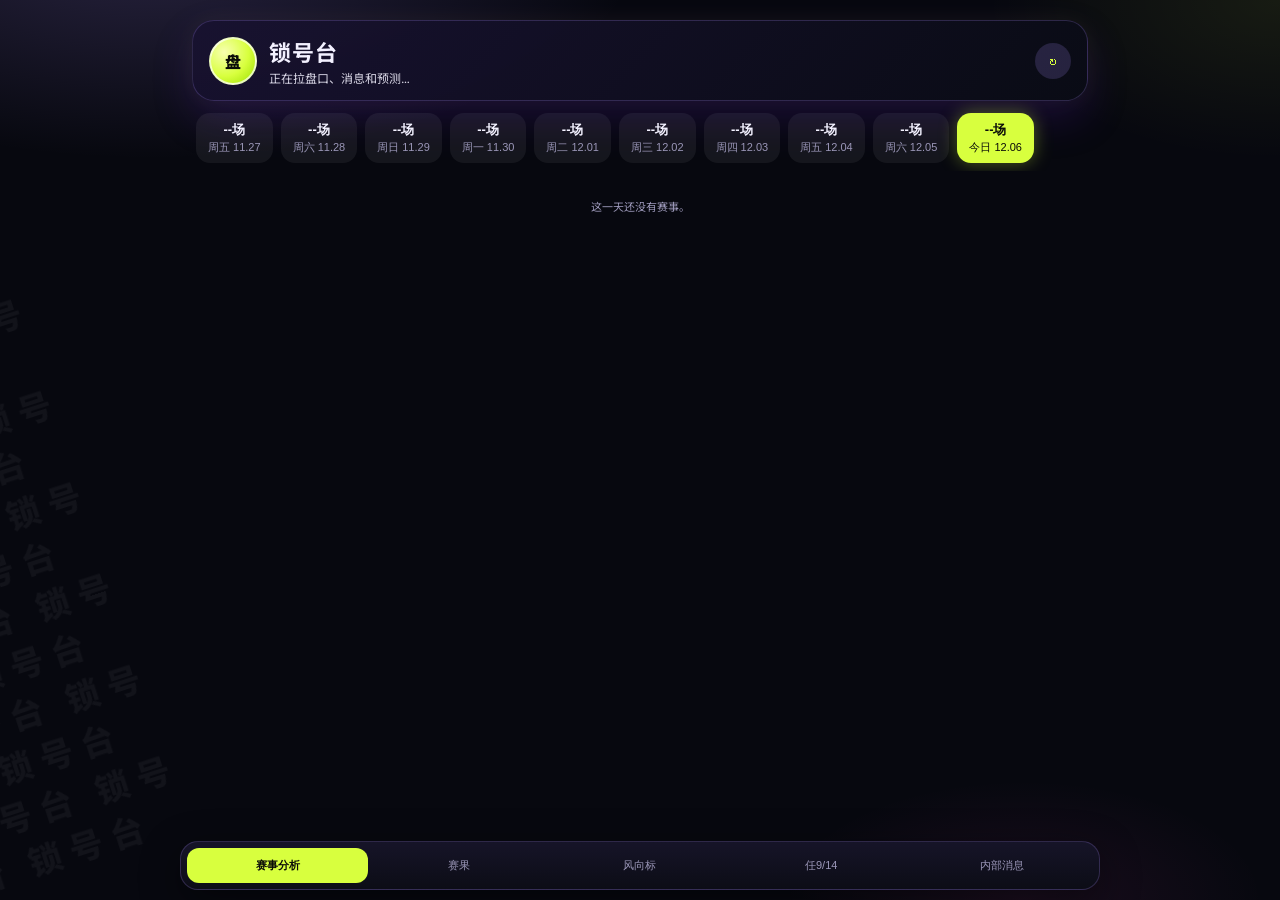
==== index.html @ a41847c5 "v=67 进球数与比分对齐，先TTG后CRS自动校正。 Co-authored-by: Cursor <cursoragent@cursor.com>" ====
<!DOCTYPE html>
<html lang="zh-CN">
<head>
  <meta charset="UTF-8" />
  <meta name="viewport" content="width=device-width, initial-scale=1, viewport-fit=cover" />
  <meta http-equiv="Cache-Control" content="no-cache, no-store, must-revalidate" />
  <meta http-equiv="Pragma" content="no-cache" />
  <meta name="theme-color" content="#07080f" />
  <meta name="format-detection" content="telephone=no" />
  <title>锁号台</title>
  <link rel="preconnect" href="https://fonts.googleapis.com" />
  <link rel="preconnect" href="https://fonts.gstatic.com" crossorigin />
  <link href="https://fonts.googleapis.com/css2?family=Outfit:wght@400;600;700&family=Noto+Sans+SC:wght@400;500;700&display=swap" rel="stylesheet" />
  <link rel="stylesheet" href="css/shop.css?v=54" />
</head>
<body>
  <div class="shop-wm" aria-hidden="true">锁号台 锁号台 锁号台 锁号台 锁号台 锁号台 锁号台 锁号台 锁号台 锁号台 锁号台 锁号台 锁号台 锁号台 锁号台 锁号台 锁号台 锁号台 锁号台 锁号台 锁号台 锁号台 锁号台 锁号台</div>
  <div class="shop-shell">
    <header class="shop-head">
      <span class="shop-logo">盘</span>
      <div>
        <h1>锁号台</h1>
        <p id="shopSub">盘口研究 · 即时更新</p>
      </div>
      <div class="shop-head-actions">
        <button type="button" class="shop-ico" id="btnRefresh" title="刷新">↻</button>
      </div>
    </header>
    <div class="shop-rail" id="shopRail"></div>
    <main id="shopMain"></main>
  </div>
  <nav class="shop-tabbar">
    <button type="button" class="on" data-tab="fx">赛事分析</button>
    <button type="button" data-tab="sg">赛果</button>
    <button type="button" data-tab="wind">风向标</button>
    <button type="button" data-tab="sfc">任9/14</button>
    <button type="button" data-tab="msg">内部消息</button>
  </nav>
  <div class="shop-info" id="shopInfo" hidden></div>
  <span id="refreshHint" hidden></span>
  <span id="refreshCount" hidden>60:00</span>
  <span id="topStats" hidden></span>
  <div id="workspace" hidden></div>
  <div id="modal" hidden></div>
  <form id="addForm" hidden></form>
  <button type="button" id="btnCopy" hidden>复制</button>
  <button type="button" id="btnAdd" hidden>+</button>
  <p class="site-foot">版 10-23e · 即时锁号。仅作盘口研究。</p>

  <script src="js/data.js?v=63"></script>
  <script src="js/odds.js?v=62"></script>
  <script src="js/extras.js?v=67"></script>
  <script src="js/board.js?v=62"></script>
  <script src="js/engine.js?v=48"></script>
  <script src="js/live.js?v=65"></script>
  <script src="js/jc-cache.js?v=64"></script>
  <script src="js/bjdc-cache.js?v=42"></script>
  <script src="js/ouzhi-cache.js?v=42"></script>
  <script src="js/sfc-cache.js?v=63"></script>
  <script src="js/form-cache.js?v=65"></script>
  <script src="js/news-cache.js?v=42"></script>
  <script src="js/result-cache.js?v=66"></script>
  <script src="js/review-cache.js?v=51"></script>
  <script src="js/books.js?v=42"></script>
  <script src="js/form.js?v=65"></script>
  <script src="js/news.js?v=52"></script>
  <script src="js/results.js?v=66"></script>
  <script src="js/review.js?v=54"></script>
  <script src="js/predictor.js?v=67"></script>
  <script src="js/shop-detail.js?v=60"></script>
  <script src="js/shop.js?v=65"></script>
  <script src="js/app.js?v=65"></script>
  <script>
    if ("serviceWorker" in navigator) {
      navigator.serviceWorker.register("./sw.js?v=67");
    }
  </script>
</body>
</html>
---- css/shop.css ----
:root {
  --void: #07080f;
  --card: rgba(16, 18, 32, 0.92);
  --line: rgba(167, 139, 250, 0.22);
  --lime: #d8ff3e;
  --violet: #a78bfa;
  --magenta: #ff4ecd;
  --ice: #5eead4;
  --gold: var(--lime);
  --cyan: var(--ice);
  --pink: var(--magenta);
  --text: #f3f1ff;
  --muted: #9b97b8;
  --heat: var(--magenta);
}
* { box-sizing: border-box; }
html, body {
  margin: 0; min-height: 100%; min-height: 100dvh;
  background:
    radial-gradient(900px 420px at 12% -8%, rgba(167, 139, 250, 0.22), transparent 55%),
    radial-gradient(700px 380px at 100% 0%, rgba(216, 255, 62, 0.08), transparent 42%),
    radial-gradient(600px 300px at 80% 100%, rgba(255, 78, 205, 0.08), transparent 40%),
    var(--void);
  color: var(--text);
  font-family: "Outfit", "Noto Sans SC", system-ui, sans-serif;
  -webkit-text-size-adjust: 100%;
}
body { padding-bottom: 88px; }
.shop-wm {
  pointer-events: none; position: fixed; inset: 0; z-index: 0; overflow: hidden;
  opacity: 0.045; color: #fff; font-size: 28px; font-weight: 800; letter-spacing: 8px;
  transform: rotate(-18deg) scale(1.2);
  display: grid; grid-template-columns: repeat(6, 1fr); gap: 48px 24px;
}
.shop-shell { position: relative; z-index: 1; max-width: 920px; margin: 0 auto; padding: 12px 12px 0; }
.shop-head {
  display: flex; align-items: center; gap: 12px;
  padding: 14px 16px; border-radius: 22px;
  background: linear-gradient(135deg, rgba(24, 18, 48, 0.95) 0%, rgba(10, 12, 22, 0.95) 100%);
  border: 1px solid var(--line);
  box-shadow: 0 18px 40px rgba(88, 28, 180, 0.22), 0 0 24px rgba(216, 255, 62, 0.06);
}
.shop-logo {
  width: 48px; height: 48px; border-radius: 50%;
  display: grid; place-items: center; font-weight: 900; color: #0a0c08;
  background: radial-gradient(circle at 30% 30%, #f7ffb0, var(--lime) 55%, #9be000);
  border: 2px solid rgba(255,255,255,0.7); flex-shrink: 0;
}
.shop-head h1 { margin: 0; font-size: 22px; letter-spacing: 1px; }
.shop-head p { margin: 2px 0 0; font-size: 12px; opacity: 0.88; }
.shop-head-actions { margin-left: auto; display: flex; gap: 8px; }
.shop-ico {
  width: 36px; height: 36px; border: 0; border-radius: 50%;
  background: rgba(167, 139, 250, 0.18); color: var(--lime); font-size: 16px;
}
.shop-ico.spin { animation: shop-spin 0.8s linear infinite; }
@keyframes shop-spin { to { transform: rotate(360deg); } }
.shop-rail {
  display: flex; gap: 8px; overflow-x: auto; padding: 12px 4px 8px;
  scrollbar-width: none;
}
.shop-rail::-webkit-scrollbar { display: none; }
.shop-day {
  flex: 0 0 auto; border: 0; border-radius: 14px; padding: 8px 12px;
  background: rgba(255,255,255,0.06); color: var(--muted); text-align: center; min-width: 72px;
}
.shop-day b { display: block; font-size: 13px; color: var(--text); }
.shop-day span { font-size: 11px; }
.shop-day.on {
  background: var(--lime);
  color: #0a0c08; box-shadow: 0 0 18px rgba(216, 255, 62, 0.35);
}
.shop-day.on b, .shop-day.on span { color: #0a0c08; }
.shop-card {
  position: relative; margin: 0 0 12px;
  background: linear-gradient(180deg, rgba(22, 20, 40, 0.96), rgba(10, 12, 22, 0.96));
  border: 1px solid var(--line); border-radius: 18px; padding: 14px 14px 12px;
  box-shadow: 0 10px 30px rgba(0,0,0,0.28);
  cursor: pointer;
}
.shop-card-top {
  display: grid; grid-template-columns: auto 1fr auto auto; gap: 8px;
  align-items: center; font-size: 12px; color: var(--muted);
}
.shop-slot {
  background: rgba(167, 139, 250, 0.16); color: var(--violet);
  border-radius: 8px; padding: 3px 8px; font-weight: 700;
}
.shop-vs {
  display: grid; grid-template-columns: 1fr auto 1fr; align-items: center;
  gap: 8px; margin: 14px 0 12px; text-align: center;
}
.shop-team { display: flex; flex-direction: column; align-items: center; gap: 6px; font-weight: 700; }
.shop-crest {
  width: 44px; height: 44px; border-radius: 50%; object-fit: cover;
  background: #1a1424; border: 2px solid rgba(255,255,255,0.12);
}
.shop-crest.fallback {
  display: grid; place-items: center; color: var(--gold); font-size: 16px;
}
.shop-vs b { color: var(--magenta); font-style: italic; letter-spacing: 2px; font-size: 18px; }
.shop-pills { display: flex; flex-wrap: wrap; gap: 8px; justify-content: center; pointer-events: none; }
.shop-pill {
  border: 0; border-radius: 999px; padding: 8px 12px; min-height: 36px;
  background: var(--lime);
  color: #0a0c08; font-weight: 700; font-size: 12px;
  box-shadow: 0 6px 16px rgba(216, 255, 62, 0.22);
}
.shop-pill.live { background: var(--ice); color: #04201c; }
.shop-pill.ok {
  background: var(--lime); color: #0a0c08;
  box-shadow: 0 0 0 2px #5eead4, 0 8px 18px rgba(94, 234, 212, 0.45);
}
.shop-pill.no {
  background: rgba(255,255,255,0.08); color: #8b87a3;
  box-shadow: none;
  opacity: 0.72;
}
.shop-pill i { margin-left: 5px; font-style: normal; font-size: 10px; font-weight: 800; }
.shop-pill.ok i { color: #04201c; }
.shop-pill.no i { color: #ff8aa0; }
.shop-result {
  display: inline-flex; align-items: center; min-height: 36px; padding: 8px 14px;
  border-radius: 999px; background: #ff2d55; color: #fff; font-weight: 800; font-size: 14px;
  box-shadow: 0 6px 16px rgba(255, 45, 85, 0.3);
}
.shop-hit, .shop-miss {
  display: inline-flex; align-items: center; min-height: 36px; padding: 8px 12px;
  border-radius: 999px; font-weight: 800; font-size: 13px;
}
.shop-hit { background: rgba(94, 234, 212, 0.16); color: var(--ice); }
.shop-miss { background: rgba(255, 45, 85, 0.12); color: #ff8aa0; }
.shop-fx {
  border: 0; background: transparent; color: var(--lime); font-size: 12px; font-weight: 700;
  pointer-events: none;
}
.shop-sfc-head { margin: 0 0 10px; padding: 12px; border-radius: 16px; background: rgba(216,255,62,0.08); border: 1px solid var(--line); }
.shop-sfc-head b { color: var(--lime); font-size: 16px; }
.shop-sfc-head p { margin: 6px 0 0; color: #d9d5ea; font-size: 13px; line-height: 1.6; }
.shop-sfc-money { color: var(--lime) !important; font-weight: 700; }
.shop-sfc-row {
  display: grid; grid-template-columns: 28px 1fr auto auto; gap: 8px; align-items: center;
  margin: 0 0 8px; padding: 10px 12px; border-radius: 14px;
  background: rgba(255,255,255,0.04); border: 1px solid var(--line); cursor: pointer;
}
.shop-sfc-row .lab { font-size: 13px; font-weight: 700; }
.shop-sfc-row .meta { color: var(--muted); font-size: 11px; }
.shop-sfc-pick { color: var(--lime); font-weight: 800; font-size: 15px; }
.shop-sfc-row .r9 { color: var(--ice); font-size: 11px; font-weight: 800; }
.shop-tabbar {
  position: fixed; left: 50%; bottom: 10px; transform: translateX(-50%);
  width: min(920px, calc(100% - 16px)); z-index: 8;
  display: grid; grid-template-columns: repeat(5, 1fr);
  background: linear-gradient(180deg, #161428, #0c0d16);
  border: 1px solid var(--line); border-radius: 18px;
  padding: 6px; box-shadow: 0 12px 40px rgba(0,0,0,0.45);
}
.shop-tabbar button {
  border: 0; background: transparent; color: var(--muted);
  padding: 10px 2px; border-radius: 12px; font-size: 11px;
}
.shop-tabbar button.on {
  background: var(--lime); color: #0a0c08; font-weight: 800;
}
.shop-info {
  position: fixed; inset: 0; z-index: 12; overflow: auto;
  background: var(--void); padding: 0 0 24px;
}
.shop-info-bar {
  position: sticky; top: 0; z-index: 2;
  display: flex; align-items: center; gap: 8px;
  padding: 10px 12px calc(10px + env(safe-area-inset-top));
  background: linear-gradient(135deg, #1c1636, #0c0d16);
  border-bottom: 1px solid var(--line);
}
.shop-info-bar button { border: 0; background: transparent; color: var(--lime); font-size: 18px; }
.shop-info-bar h2 { margin: 0; font-size: 16px; flex: 1; text-align: center; color: #fff; }
.shop-slots { display: flex; gap: 6px; overflow-x: auto; padding: 10px 12px; }
.shop-slots button {
  flex: 0 0 auto; border: 0; border-radius: 999px; padding: 6px 12px;
  background: rgba(255,255,255,0.08); color: var(--muted);
}
.shop-slots button.on { background: var(--lime); color: #0a0c08; font-weight: 800; }
.shop-banner {
  margin: 0 12px; border-radius: 16px;
  background: linear-gradient(135deg, #6d28d9, #db2777);
  padding: 16px 12px; text-align: center;
}
.shop-subtabs { display: grid; grid-template-columns: repeat(4, minmax(0, 1fr)); gap: 4px; margin: 12px; }
.shop-subtabs button {
  border: 0; border-radius: 999px; padding: 10px 0; background: rgba(255,255,255,0.08); color: var(--muted);
  font-size: 11px; white-space: nowrap;
}
.shop-subtabs button.on { background: var(--lime); color: #0a0c08; font-weight: 800; }
.shop-block {
  margin: 0 12px 12px; padding: 14px; border-radius: 16px;
  background: rgba(255,255,255,0.04); border: 1px solid var(--line);
}
.shop-block h3 {
  margin: 0 0 10px; font-size: 14px; color: var(--lime);
  background: rgba(216,255,62,0.08); display: inline-block; padding: 4px 10px; border-radius: 999px;
}
.shop-block p, .shop-block li { color: #d9d5ea; font-size: 13px; line-height: 1.7; }
.shop-rev { margin: 0 0 12px; padding: 12px; border-radius: 16px; background: rgba(216,255,62,0.08); border: 1px solid var(--line); }
.shop-rev > b { display: block; color: var(--lime); font-size: 15px; margin-bottom: 10px; }
.shop-rev-grid { display: grid; grid-template-columns: 1fr 1fr; gap: 8px; }
.shop-rev-card { padding: 10px; border-radius: 12px; background: rgba(7,8,15,0.45); }
.shop-rev-card span { display: block; color: var(--muted); font-size: 11px; }
.shop-rev-card strong { display: block; color: var(--lime); font-size: 20px; margin: 4px 0 2px; }
.shop-rev-card em { display: block; color: #d9d5ea; font-size: 11px; font-style: normal; }
.shop-rev ul { margin: 10px 0 0; padding-left: 18px; color: #d9d5ea; font-size: 12px; line-height: 1.7; }
.shop-sg { margin: 0 0 12px; padding: 12px; border-radius: 16px; background: rgba(255,255,255,0.04); border: 1px solid var(--line); }
.shop-sg .shop-pills { margin: 8px 0 4px; }
.shop-sg-hd { display: flex; justify-content: space-between; color: var(--muted); font-size: 12px; }
.shop-sg-teams { display: flex; justify-content: space-between; align-items: center; margin: 8px 0; font-weight: 700; }
.shop-sg-score { color: #ff2d55; font-size: 22px; font-weight: 800; }
.shop-bars { display: grid; gap: 8px; }
.shop-bar { display: grid; grid-template-columns: 36px 1fr 48px; gap: 8px; align-items: center; font-size: 12px; }
.shop-bar i { display: block; height: 8px; border-radius: 99px; background: linear-gradient(90deg, var(--violet), var(--lime)); }
.shop-hot { color: var(--heat); font-weight: 800; }
.shop-slip { margin: 12px; padding: 12px; border-radius: 16px; background: rgba(167, 139, 250, 0.1); }
.shop-note { text-align: center; color: var(--muted); font-size: 11px; padding: 16px; }
.shop-story h3 { display: block; width: 100%; text-align: center; background: none; color: var(--gold); font-size: 16px; }
.shop-inj-row {
  display: grid; grid-template-columns: 72px 1fr; gap: 12px;
  padding: 10px 0; border-bottom: 1px solid var(--line); align-items: start;
}
.shop-inj-row b { color: var(--heat); font-size: 13px; padding-top: 4px; }
.shop-inj-row em { display: block; font-style: normal; color: var(--text); font-size: 13px; }
.shop-inj-row small { display: block; color: var(--muted); font-size: 11px; margin-bottom: 6px; }
.shop-poi, .shop-bands { display: flex; flex-wrap: wrap; gap: 8px; margin-top: 10px; }
.shop-poi span, .shop-bands span {
  background: rgba(167, 139, 250, 0.1); border: 1px solid var(--line);
  border-radius: 10px; padding: 6px 10px; font-size: 12px;
}
.shop-poi b { display: block; color: var(--gold); }
.shop-wdl {
  display: inline-grid; place-items: center; min-width: 22px; height: 22px;
  border-radius: 4px; font-size: 11px; font-style: normal; font-weight: 700; margin-right: 3px;
}
.shop-wdl.w { color: #3ce0d0; background: rgba(60,224,208,0.12); }
.shop-wdl.d { color: var(--gold); background: rgba(255,200,87,0.12); }
.shop-wdl.l { color: #ff5d8f; background: rgba(255,93,143,0.12); }
.shop-wdl-row { margin: 8px 0; }
.shop-hist { display: grid; grid-template-columns: 1fr 1fr; gap: 0; }
.shop-hist .shop-block { margin: 0 6px 12px; }
.shop-game {
  display: grid; grid-template-columns: 48px 1fr auto auto; gap: 6px;
  align-items: center; font-size: 12px; padding: 6px 0; border-bottom: 1px dashed var(--line);
}
.shop-game b.w { color: #3ce0d0; }
.shop-game b.d { color: var(--gold); }
.shop-game b.l { color: #ff5d8f; }
.shop-wind-meta {
  display: flex; flex-wrap: wrap; gap: 8px; justify-content: center;
  color: var(--muted); font-size: 11px; margin-bottom: 10px;
}
.shop-sg-foot { display: flex; flex-wrap: wrap; justify-content: space-between; gap: 6px; color: var(--muted); font-size: 12px; }
.shop-sg-foot .hit { color: #3ce0d0; }
.shop-sg-foot .miss { color: #ff5d8f; }
.shop-cats { display: flex; gap: 8px; overflow-x: auto; }
.shop-cats button {
  flex: 0 0 auto; border: 0; border-radius: 999px; padding: 6px 14px;
  background: rgba(255,255,255,0.08); color: var(--muted);
}
.shop-cats button.on { background: var(--lime); color: #0a0c08; font-weight: 800; }
.shop-msg {
  margin: 0 12px 12px; border-radius: 16px; overflow: hidden;
  border: 1px solid var(--line); background: #120c14;
}
#shopMain .shop-msg { margin-left: 0; margin-right: 0; }
.shop-msg.lock { cursor: pointer; }
.shop-msg-cover {
  padding: 14px 14px 16px;
  background:
    radial-gradient(120% 80% at 0% 50%, rgba(167, 139, 250, 0.28), transparent 55%),
    radial-gradient(120% 80% at 100% 50%, rgba(255, 78, 205, 0.16), transparent 55%),
    linear-gradient(180deg, #1a1630 0%, #0c0d16 100%);
}
.shop-msg-h { color: var(--violet); font-size: 12px; margin-bottom: 10px; }
.shop-msg-team { display: flex; flex-direction: column; align-items: center; gap: 8px; }
.shop-msg-team .shop-crest { width: 72px; height: 72px; }
.shop-msg-foot { display: flex; align-items: center; justify-content: space-between; margin-top: 12px; }
.shop-msg-foot p { margin: 0; color: var(--lime); font-size: 12px; }
.shop-lockbtn {
  width: 40px; height: 40px; border: 0; border-radius: 50%;
  background: rgba(255,93,143,0.18); color: #ff5d8f;
  display: grid; place-items: center;
}
.shop-lockbtn.open { background: rgba(60,224,208,0.16); color: var(--cyan); }
.shop-lockbtn svg { width: 22px; height: 22px; }
.shop-unlock {
  display: flex; gap: 8px; flex-wrap: wrap; align-items: center;
  margin-top: 10px; background: rgba(0,0,0,0.28); border-radius: 8px; padding: 8px;
}
.shop-unlock input {
  flex: 1 1 140px; min-width: 0; background: #0b1018; border: 1px solid var(--line);
  border-radius: 8px; padding: 8px 10px; color: var(--text);
}
.intel-err { color: #ff5d8f; font-size: 12px; }
.shop-msg-row {
  display: grid; grid-template-columns: 40px minmax(0, 1fr) auto;
  gap: 8px; padding: 12px; border-top: 1px solid #2a1c20;
}
.shop-ava {
  width: 36px; height: 36px; border-radius: 50%;
  display: grid; place-items: center;
  background: #3a1c22; color: #ffd0d4; font-weight: 800;
}
.shop-ava.away { background: #1c2a3a; color: #cfe0ff; }
.shop-msg-tag { color: #ff5d8f; font-size: 12px; font-weight: 700; }
.shop-msg-row h4 { margin: 2px 0 0; font-size: 14px; }
.shop-msg-row p { margin: 4px 0 0; color: var(--muted); font-size: 12px; }
.shop-msg-row small { color: var(--muted); font-size: 11px; }
.shop-slip input {
  width: 72px; margin: 0 6px; padding: 6px 8px; border-radius: 8px;
  border: 1px solid var(--line); background: #120e18; color: var(--text);
}
.site-foot { display: none; }
@media (max-width: 720px) {
  .shop-hist { grid-template-columns: 1fr; }
  .shop-msg-row small { display: none; }
}
@media (min-width: 900px) {
  .shop-shell { padding-top: 20px; }
}
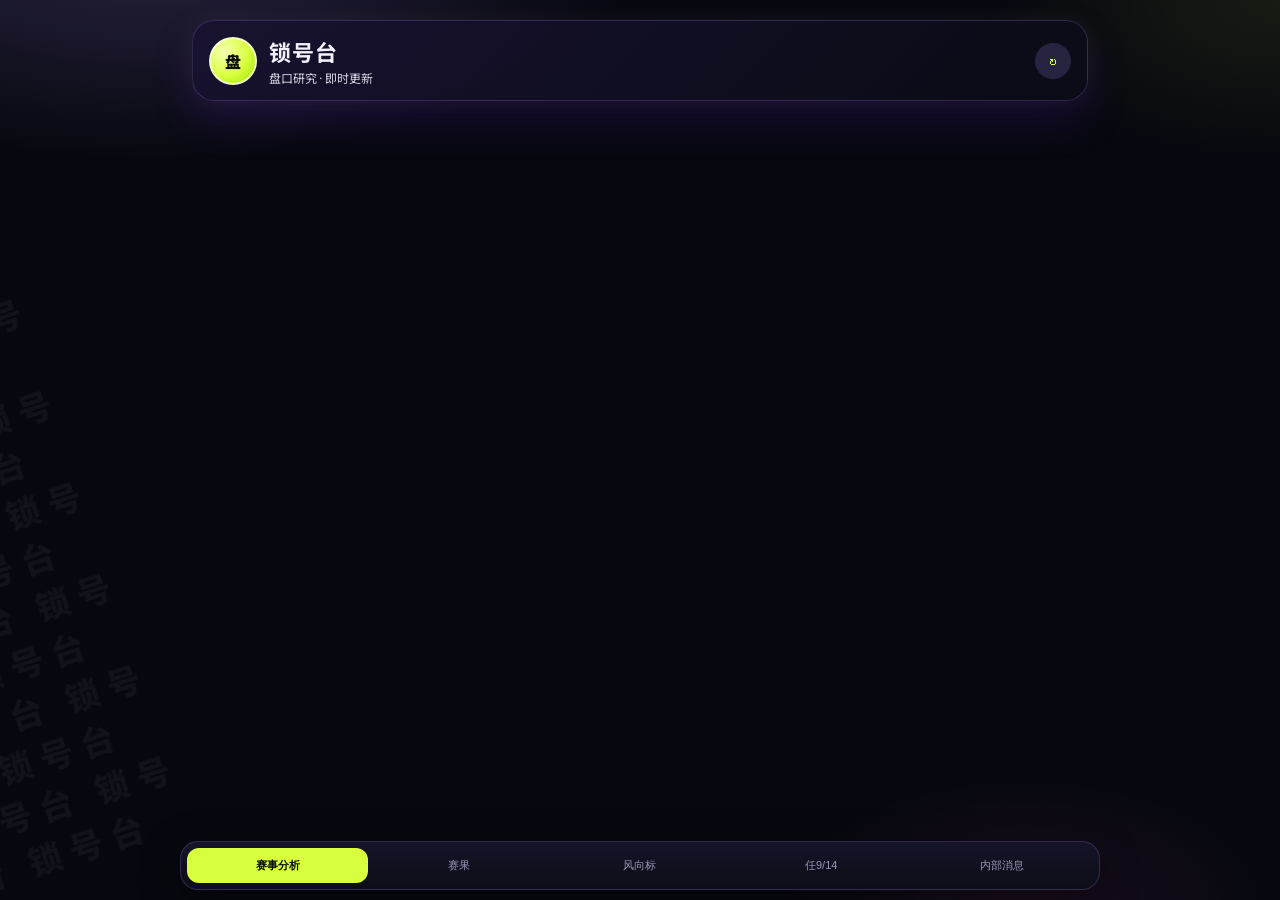
==== commit 169953f0: "v=70 历史锁号SQLite API：完赛封存后不可改，前端对接。 Co-authored-by: Cursor <cursoragent@cursor.com>" ====
--- a/index.html
+++ b/index.html
@@ -45,12 +45,13 @@
   <form id="addForm" hidden></form>
   <button type="button" id="btnCopy" hidden>复制</button>
   <button type="button" id="btnAdd" hidden>+</button>
-  <p class="site-foot">版 10-23e · 即时锁号。仅作盘口研究。</p>
+  <p class="site-foot">版 10-23h · 即时锁号。仅作盘口研究。</p>
 
+  <script src="js/config.js?v=70"></script>
   <script src="js/data.js?v=63"></script>
   <script src="js/odds.js?v=62"></script>
-  <script src="js/extras.js?v=67"></script>
-  <script src="js/board.js?v=62"></script>
+  <script src="js/extras.js?v=70"></script>
+  <script src="js/board.js?v=69"></script>
   <script src="js/engine.js?v=48"></script>
   <script src="js/live.js?v=65"></script>
   <script src="js/jc-cache.js?v=64"></script>
@@ -66,13 +67,14 @@
   <script src="js/news.js?v=52"></script>
   <script src="js/results.js?v=66"></script>
   <script src="js/review.js?v=54"></script>
-  <script src="js/predictor.js?v=67"></script>
+  <script src="js/history-db.js?v=70"></script>
+  <script src="js/predictor.js?v=70"></script>
   <script src="js/shop-detail.js?v=60"></script>
   <script src="js/shop.js?v=65"></script>
-  <script src="js/app.js?v=65"></script>
+  <script src="js/app.js?v=70"></script>
   <script>
     if ("serviceWorker" in navigator) {
-      navigator.serviceWorker.register("./sw.js?v=67");
+      navigator.serviceWorker.register("./sw.js?v=69");
     }
   </script>
 </body>
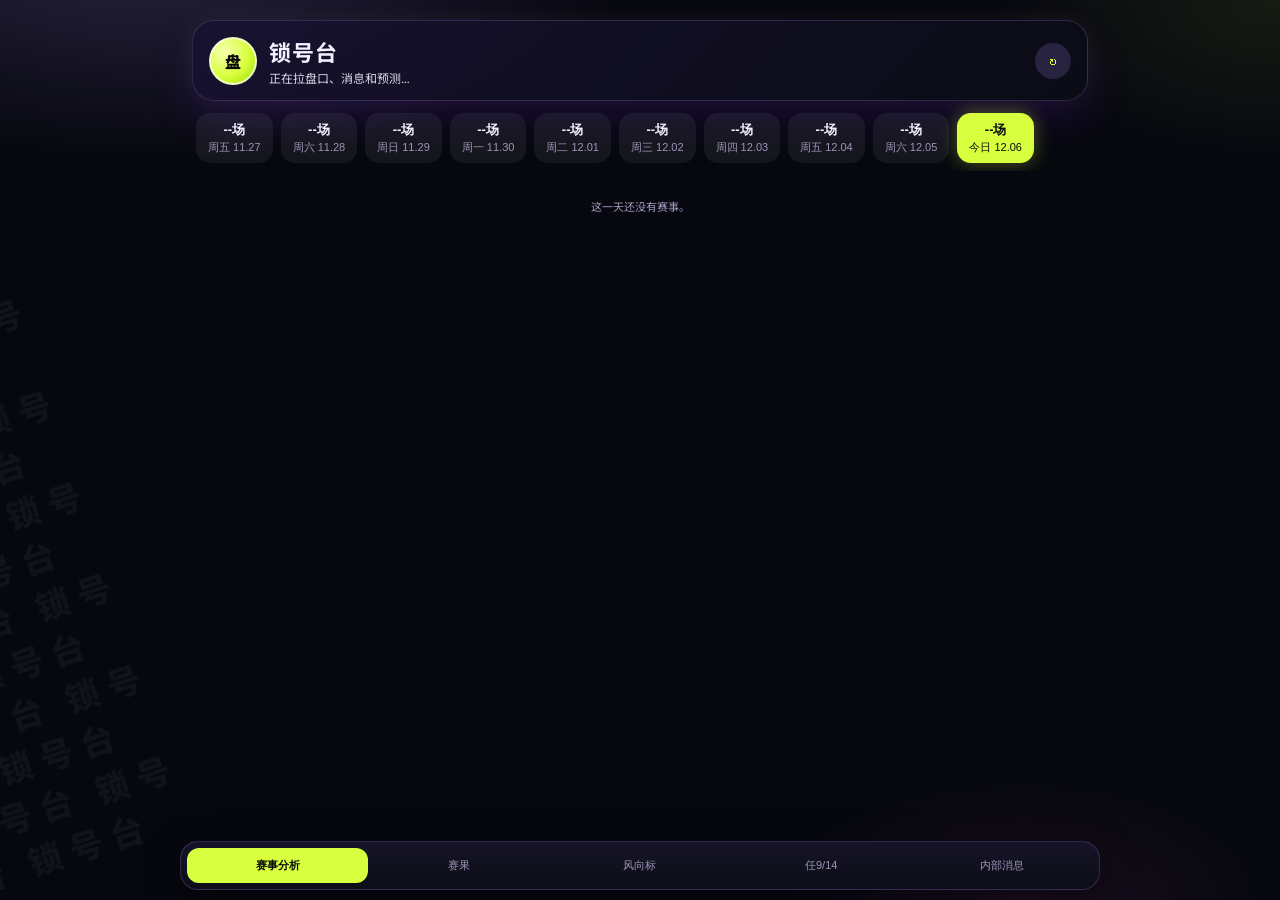
==== commit 8dbc15d4: "v=71 历史锁号改 GitHub 静态归档，无需自启服务。 Co-authored-by: Cursor <cursoragent@cursor.com>" ====
--- a/index.html
+++ b/index.html
@@ -45,12 +45,12 @@
   <form id="addForm" hidden></form>
   <button type="button" id="btnCopy" hidden>复制</button>
   <button type="button" id="btnAdd" hidden>+</button>
-  <p class="site-foot">版 10-23h · 即时锁号。仅作盘口研究。</p>
+  <p class="site-foot">版 10-23i · 即时锁号。仅作盘口研究。</p>
 
   <script src="js/config.js?v=70"></script>
   <script src="js/data.js?v=63"></script>
   <script src="js/odds.js?v=62"></script>
-  <script src="js/extras.js?v=70"></script>
+  <script src="js/extras.js?v=71"></script>
   <script src="js/board.js?v=69"></script>
   <script src="js/engine.js?v=48"></script>
   <script src="js/live.js?v=65"></script>
@@ -61,17 +61,18 @@
   <script src="js/form-cache.js?v=65"></script>
   <script src="js/news-cache.js?v=42"></script>
   <script src="js/result-cache.js?v=66"></script>
+  <script src="js/history-lock-cache.js?v=71"></script>
   <script src="js/review-cache.js?v=51"></script>
   <script src="js/books.js?v=42"></script>
   <script src="js/form.js?v=65"></script>
   <script src="js/news.js?v=52"></script>
   <script src="js/results.js?v=66"></script>
   <script src="js/review.js?v=54"></script>
-  <script src="js/history-db.js?v=70"></script>
-  <script src="js/predictor.js?v=70"></script>
+  <script src="js/history-db.js?v=71"></script>
+  <script src="js/predictor.js?v=71"></script>
   <script src="js/shop-detail.js?v=60"></script>
   <script src="js/shop.js?v=65"></script>
-  <script src="js/app.js?v=70"></script>
+  <script src="js/app.js?v=71"></script>
   <script>
     if ("serviceWorker" in navigator) {
       navigator.serviceWorker.register("./sw.js?v=69");
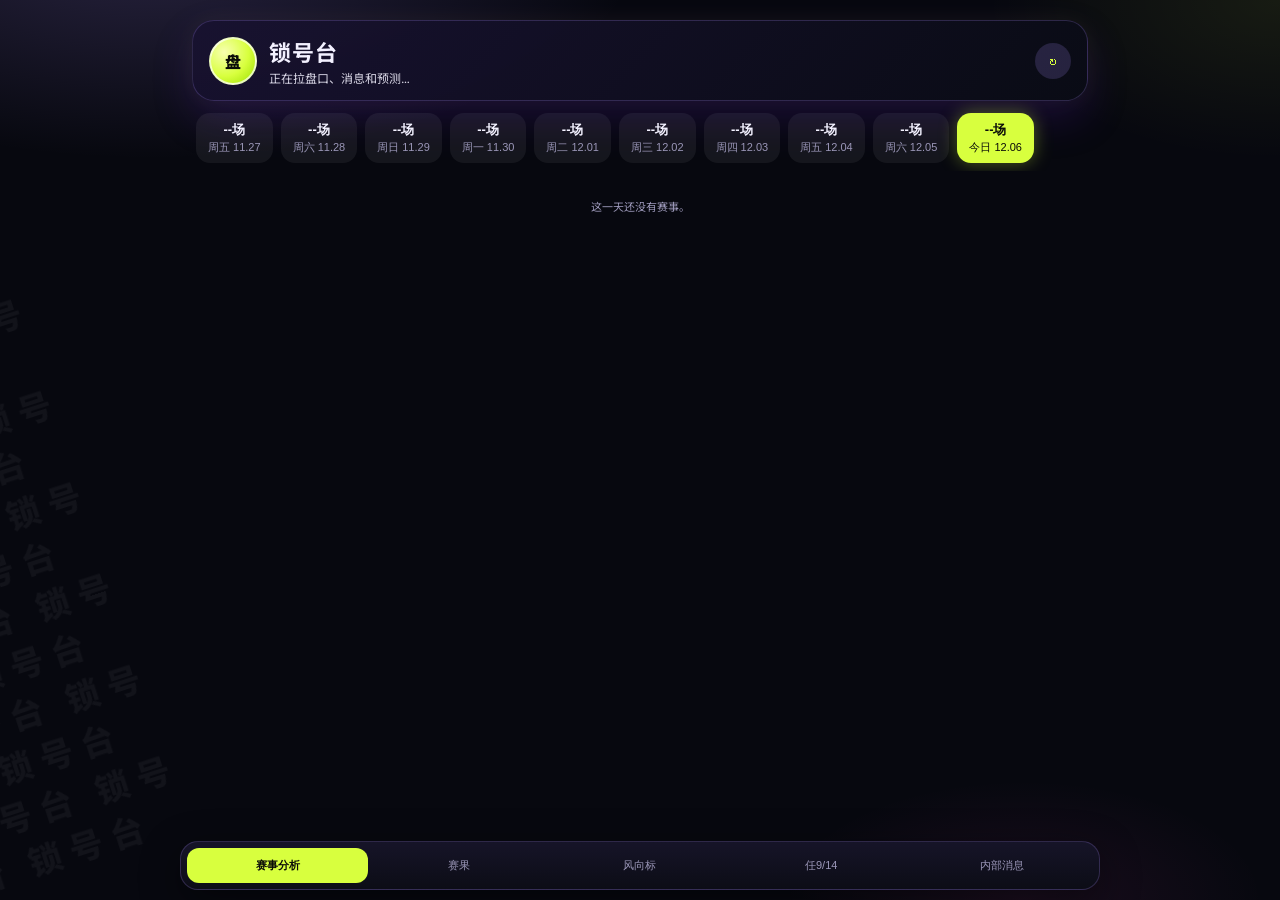
==== commit 0e252067: "v=72 进球双档必须对应两档比分，修正周五002/005/006/010。 Co-authored-by: Cursor <cursoragent@cursor.com>" ====
--- a/index.html
+++ b/index.html
@@ -45,12 +45,12 @@
   <form id="addForm" hidden></form>
   <button type="button" id="btnCopy" hidden>复制</button>
   <button type="button" id="btnAdd" hidden>+</button>
-  <p class="site-foot">版 10-23i · 即时锁号。仅作盘口研究。</p>
+  <p class="site-foot">版 10-23j · 即时锁号。仅作盘口研究。</p>
 
   <script src="js/config.js?v=70"></script>
   <script src="js/data.js?v=63"></script>
   <script src="js/odds.js?v=62"></script>
-  <script src="js/extras.js?v=71"></script>
+  <script src="js/extras.js?v=72"></script>
   <script src="js/board.js?v=69"></script>
   <script src="js/engine.js?v=48"></script>
   <script src="js/live.js?v=65"></script>
@@ -69,7 +69,7 @@
   <script src="js/results.js?v=66"></script>
   <script src="js/review.js?v=54"></script>
   <script src="js/history-db.js?v=71"></script>
-  <script src="js/predictor.js?v=71"></script>
+  <script src="js/predictor.js?v=72"></script>
   <script src="js/shop-detail.js?v=60"></script>
   <script src="js/shop.js?v=65"></script>
   <script src="js/app.js?v=71"></script>
